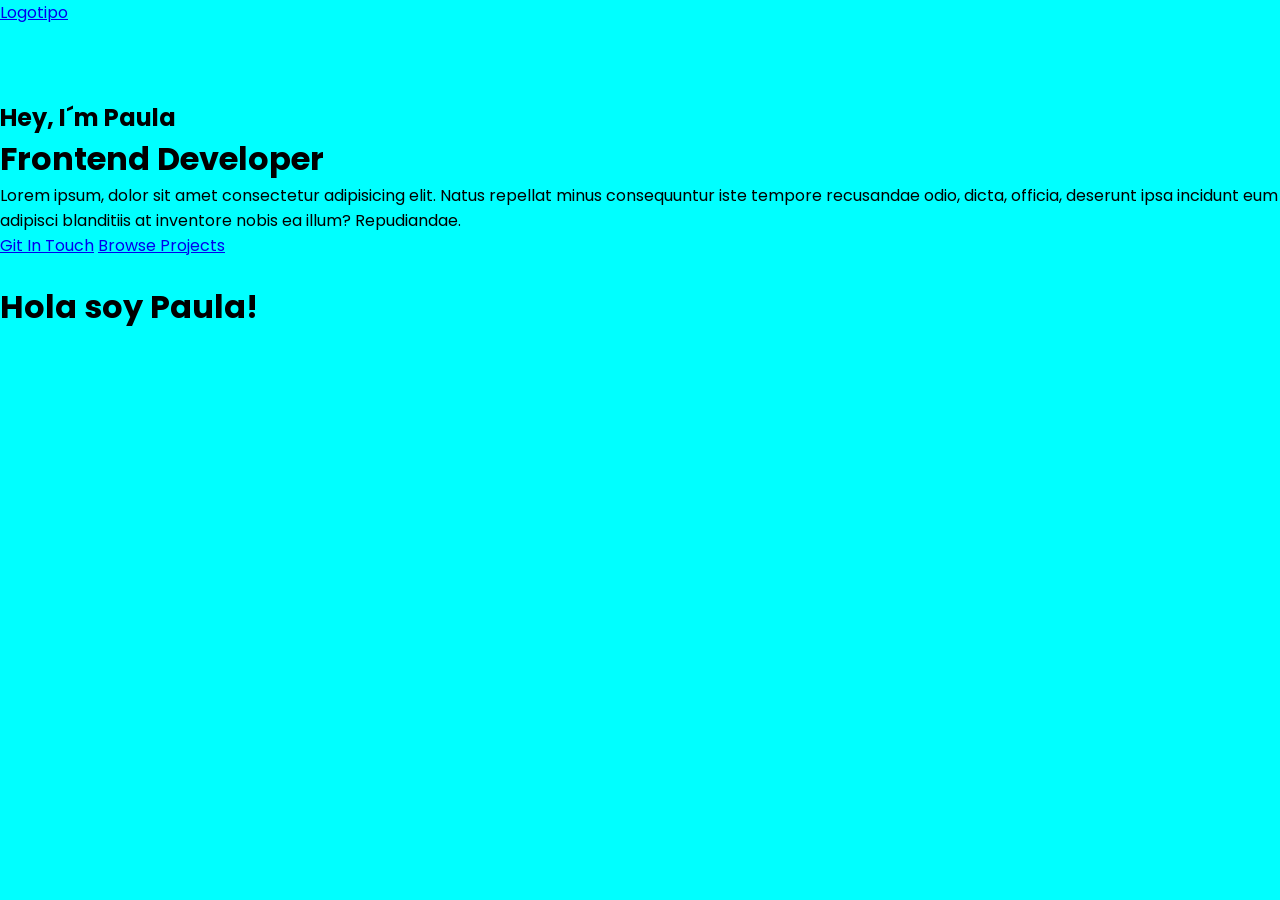
==== index.html @ d36d260b "nav amd heather" ====
<!DOCTYPE html>
<html lang="en">
<head>
    <meta charset="UTF-8">
    <meta name="viewport" content="width=device-width, initial-scale=1.0">
    <title>PORTFOLIO</title>

   <!-- GOOGLE FONTS POPPINS -->
    <link rel="preconnect" href="https://fonts.googleapis.com">
<link rel="preconnect" href="https://fonts.gstatic.com" crossorigin>
<link href="https://fonts.googleapis.com/css2?family=Poppins:ital,wght@0,100;0,200;0,300;0,400;0,500;0,600;0,700;0,800;0,900;1,100;1,200;1,300;1,400;1,500;1,600;1,700;1,800;1,900&display=swap" rel="stylesheet">


    <link rel="stylesheet" href="css/style.css">
</head>
<body>

    <div class="wrapper">

        <nav>
            <a href="#">
                Logotipo

            </a>
       
        <ul>
            <li> 
                <a href=""></a>
            </li>
                
    
            <li> 
                <a href=""></a>

            </li>
            
            <li>
                <a href=""></a>
            </li>

        </ul>
        <a href="#"></a>

        </nav>


        <header>
            <div>
                <h2>Hey, I´m Paula </h2>
                <h1>Frontend Developer</h1>
                <p>Lorem ipsum, dolor sit amet consectetur adipisicing elit. Natus repellat minus consequuntur iste tempore recusandae odio, dicta, officia, deserunt ipsa incidunt eum adipisci blanditiis at inventore nobis ea illum? Repudiandae.</p>
            </div>
                    <a href="#">Git In Touch</a>
                    <a href="#">Browse Projects</a>
            <div>

            <div>
                <div>
                    <img src="" alt="">
                </div>
            </div>


        </header>



        <section id="projects">

        </section>

        <section id=" experience">

        </section>

        <section id="skills">

        </section>

        <section id="story" >

        </section>


        
    <div>
  
    <h1>
        Hola soy Paula!
    </h1>
</body>
</html>
---- css/style.css ----
body {
background-color: aqua;

}

*{
    margin: 0;
    padding: 0;
    box-sizing: border-box;
    font-family: "Poppins", sans-serif
}
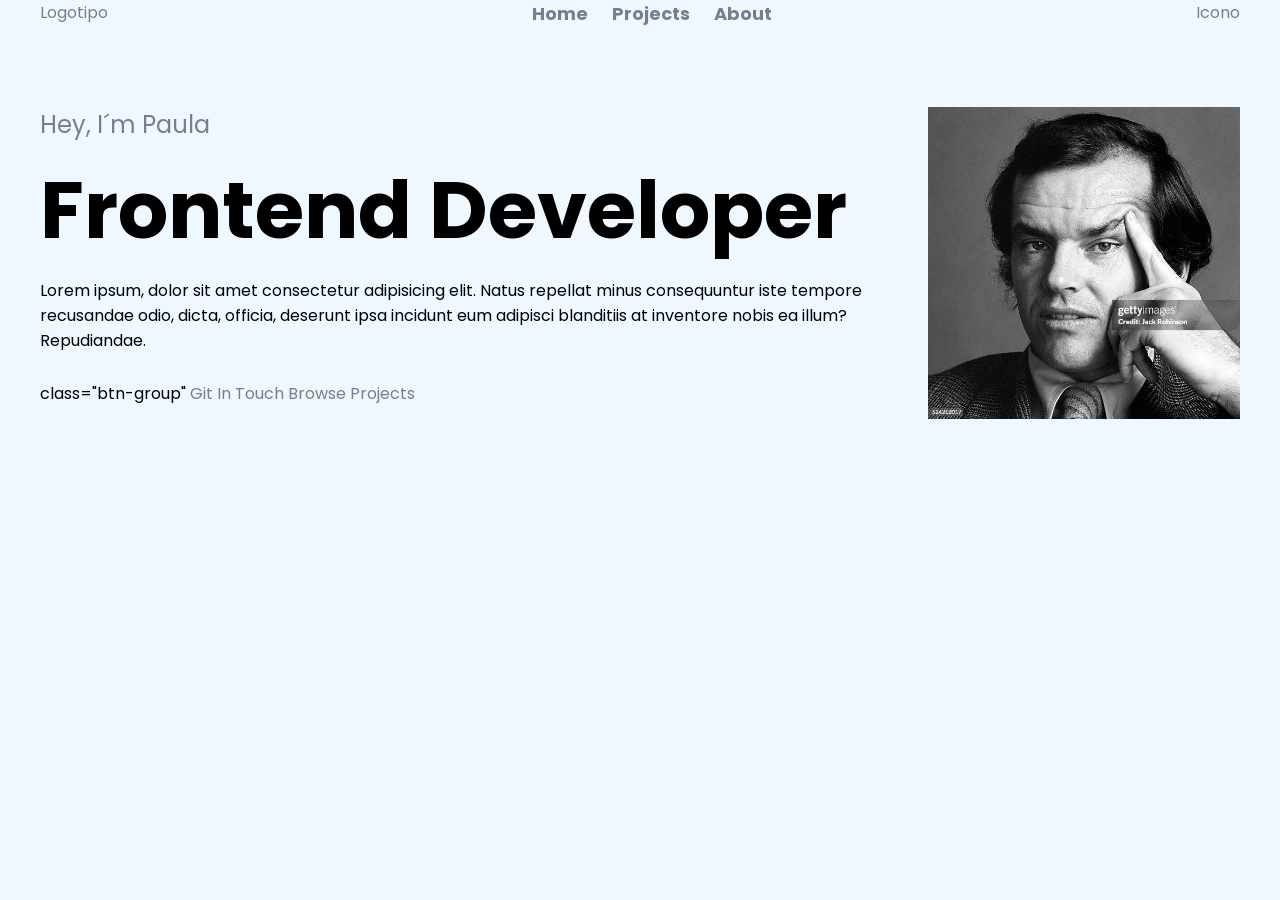
==== commit 99a9cbb0: "Maquetación Parte 1" ====
--- a/index.html
+++ b/index.html
@@ -23,23 +23,25 @@
 
             </a>
        
-        <ul>
-            <li> 
-                <a href=""></a>
-            </li>
+            <ul>
+                <li>
+
+                    <a href="">Home</a>
+                </li>
                 
-    
-            <li> 
-                <a href=""></a>
+                <li>
 
-            </li>
-            
-            <li>
-                <a href=""></a>
-            </li>
+                    <a href="">Projects</a>
+                </li>
 
-        </ul>
-        <a href="#"></a>
+                <li>
+
+                    <a href="">About</a>
+                </li>
+
+            </ul>
+
+            <a href="#">Icono</a>
 
         </nav>
 
@@ -48,15 +50,23 @@
             <div>
                 <h2>Hey, I´m Paula </h2>
                 <h1>Frontend Developer</h1>
-                <p>Lorem ipsum, dolor sit amet consectetur adipisicing elit. Natus repellat minus consequuntur iste tempore recusandae odio, dicta, officia, deserunt ipsa incidunt eum adipisci blanditiis at inventore nobis ea illum? Repudiandae.</p>
-            </div>
+                <p>Lorem ipsum, dolor sit amet consectetur adipisicing elit. Natus repellat minus 
+                consequuntur iste tempore recusandae odio, dicta, officia, deserunt ipsa incidunt 
+                eum adipisci blanditiis at inventore nobis ea illum? Repudiandae.</p>
+               
+                <div> class="btn-group"
                     <a href="#">Git In Touch</a>
                     <a href="#">Browse Projects</a>
-            <div>
+                </div>
+                
 
+            </div>
+
+           
             <div>
                 <div>
-                    <img src="" alt="">
+                    <img src="img/JACK.jpg" 
+                    alt="">
                 </div>
             </div>
 
@@ -85,8 +95,6 @@
         
     <div>
   
-    <h1>
-        Hola soy Paula!
-    </h1>
+
 </body>
 </html>
--- a/css/style.css
+++ b/css/style.css
@@ -1,5 +1,5 @@
 body {
-background-color: aqua;
+background-color: aliceblue;
 
 }
 
@@ -8,4 +8,91 @@
     padding: 0;
     box-sizing: border-box;
     font-family: "Poppins", sans-serif
+}
+
+body {
+    display: flex;
+    justify-content: center;
+
+}
+
+a {
+color: #777e90;
+text-decoration: none;
+
+}
+
+/* Estas propiedades hacen que las imagenes sean responsive y se adapten al tamaño de su contenedor */
+
+img {
+    width: 100%;
+    height: auto;
+    vertical-align: middle;
+}
+
+h1 {
+    font-size: 80px;
+    line-height: 80px;
+    font-weight: bold;
+}
+
+h2 {
+    font-size: 24px;
+    color: #777e90;
+    font-weight: 400;
+}
+
+.wrapper {
+    max-width: 1200;
+    margin: 0; 
+    padding: 0 40px;
+}
+
+
+nav {
+display: flex;
+justify-content: space-between;
+}
+
+nav > ul {
+    list-style: none;
+    display: flex;
+    gap: 24px;
+}
+
+nav > ul > li > a {
+    font-size: 18px;
+    font-weight: bold;
+}
+
+/* Este selector solo se activa si el cursor pasa por encima de los elementos */
+
+nav > ul > li > a:hover {
+    color: blueviolet;
+}
+
+header {
+    padding: 80px 0;
+    display: flex;
+    gap: 200;
+}
+
+header > div:first-child {
+display: flex;
+flex-direction: column;
+gap: 28px;
+}
+
+.btn-group {
+    display: flex;
+    gap: 24px;
+}
+
+.btn-group > a:first-child {
+    background-color: #6e06f2;
+    color: aliceblue;
+}
+
+.btn-group > a:last-child {
+    border: 1px black solid
 }
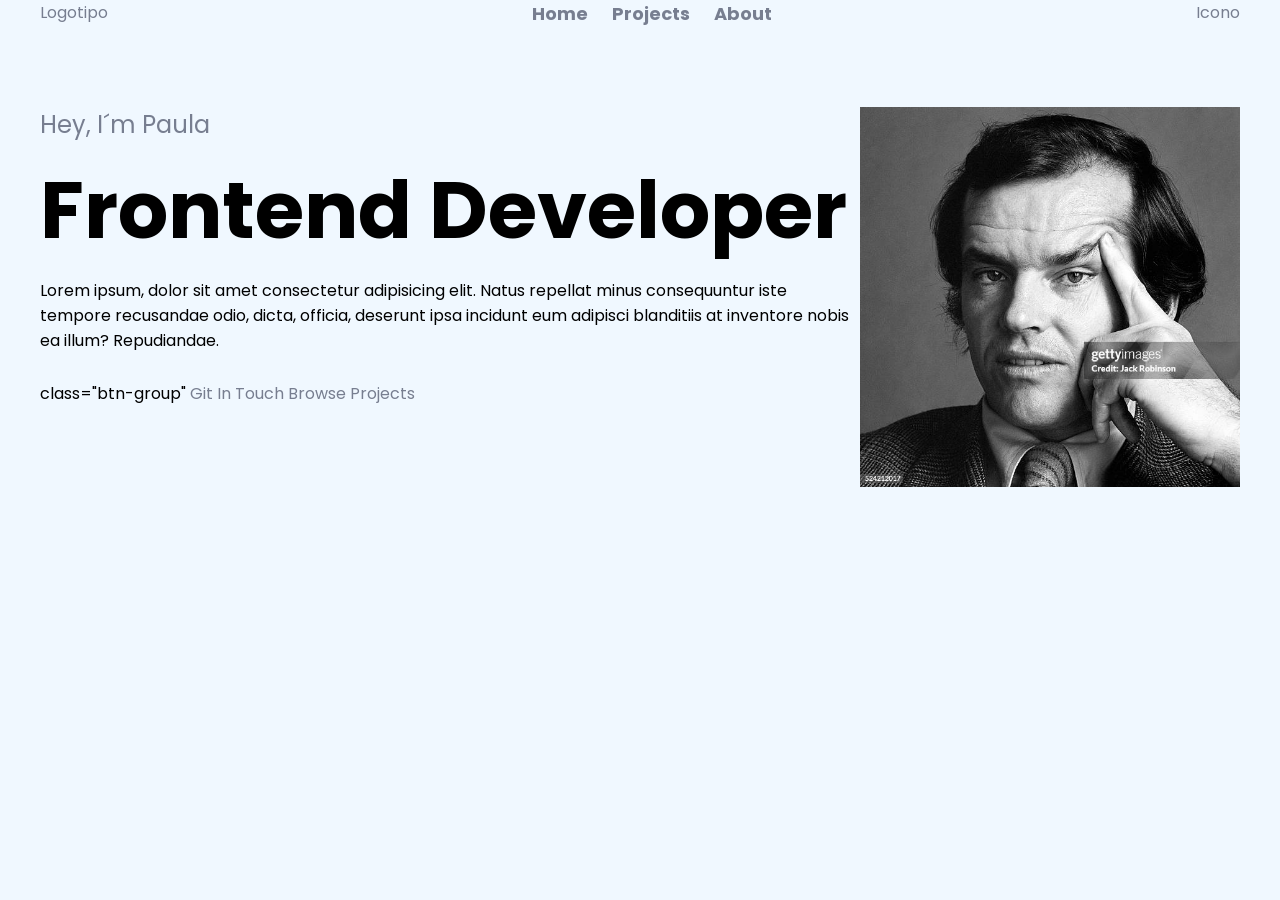
==== commit ae33edd9: "flexbox" ====
--- a/index.html
+++ b/index.html
@@ -64,10 +64,10 @@
 
            
             <div>
-                <div>
-                    <img src="img/JACK.jpg" 
+                
+                  <img src="img/JACK.jpg" 
                     alt="">
-                </div>
+            
             </div>
 
 
--- a/css/style.css
+++ b/css/style.css
@@ -83,9 +83,16 @@
 gap: 28px;
 }
 
-.btn-group {
-    display: flex;
-    gap: 24px;
+header > div:last-child {
+    min-width: 380px;
+    max-width: 624px;
+}
+
+.btn-group > a {
+    padding: 8px 10px;
+    border-radius: 8px;
+    font-size: 14px;
+    font-weight: bold;
 }
 
 .btn-group > a:first-child {
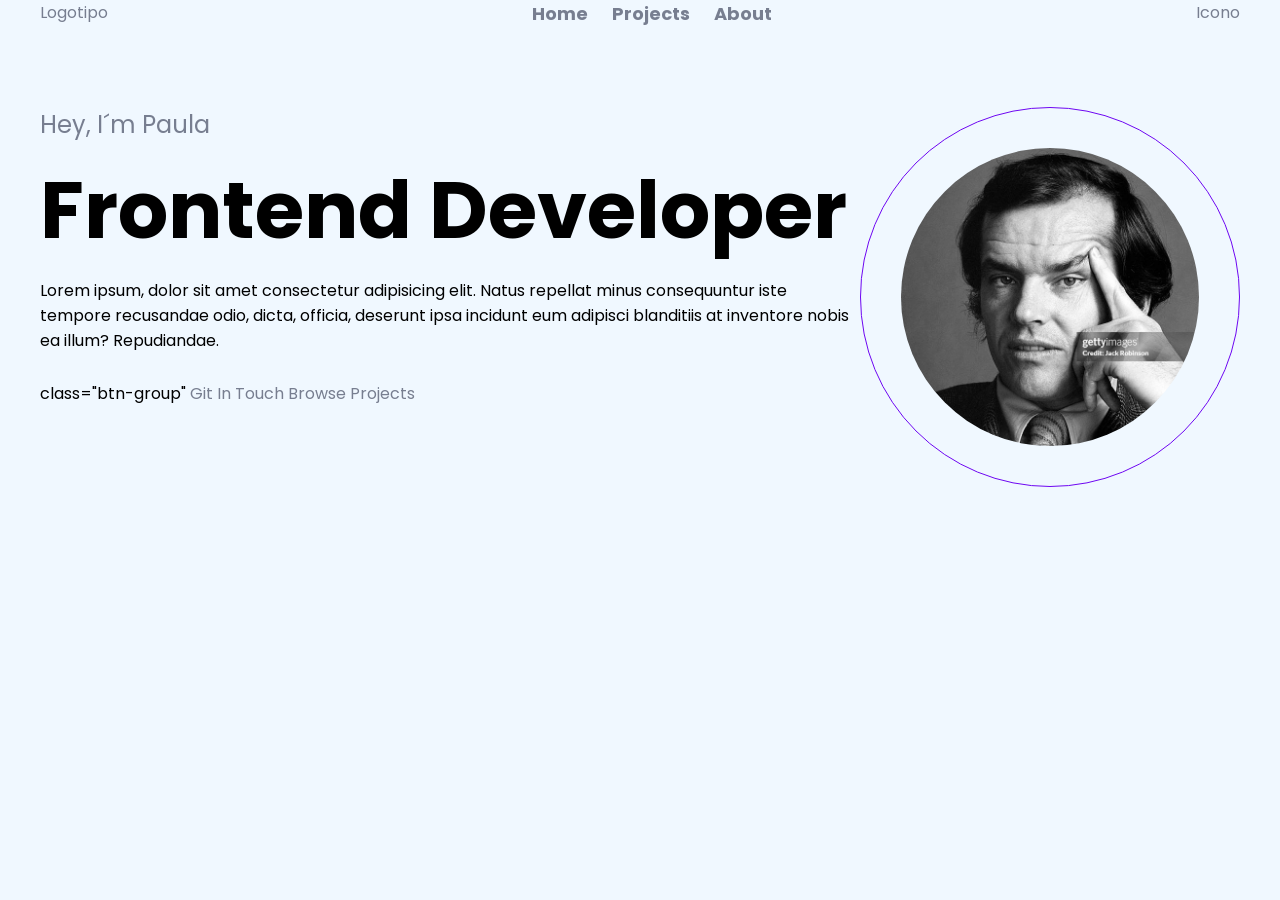
==== commit 7a62ab31: "wrapped2" ====
--- a/index.html
+++ b/index.html
@@ -65,8 +65,7 @@
            
             <div>
                 
-                  <img src="img/JACK.jpg" 
-                    alt="">
+                  <img src="img/JACK.jpg" alt="">
             
             </div>
 
--- a/css/style.css
+++ b/css/style.css
@@ -86,7 +86,26 @@
 header > div:last-child {
     min-width: 380px;
     max-width: 624px;
+    border: 1px #6e06f2 solid;
+    padding: 40px;
+    height: fit-content;
+    border-radius: 50%;
+    /*overflow: hidden; */
+
 }
+
+header > div:last-child > img {
+    border-radius: 50%;
+}
+
+/*GRUPO DE BOTONES*/
+
+.btn-group {
+    display: flex;
+    gap: 24px;
+}
+
+/*Este seleciona los botones*/
 
 .btn-group > a {
     padding: 8px 10px;
@@ -102,4 +121,31 @@
 
 .btn-group > a:last-child {
     border: 1px black solid
+}
+
+/*FLEXBOX.HTML*/
+.cont-parent {
+    display: flex;
+    justify-content: center;
+    flex-wrap: wrap;
+    gap: 40px;
+    padding: 20px;
+}
+
+.cont-parent > div {
+    width: 275px;
+    padding: 20px;
+}
+
+.cont-second {
+    margin: 80px 0;
+    background-color: turquoise;
+    height: 720px;
+}
+
+.cont-second > div {
+    background-color: tomato;
+    width: 120px;
+    height: 120px;
+    justify-content: center;
 }
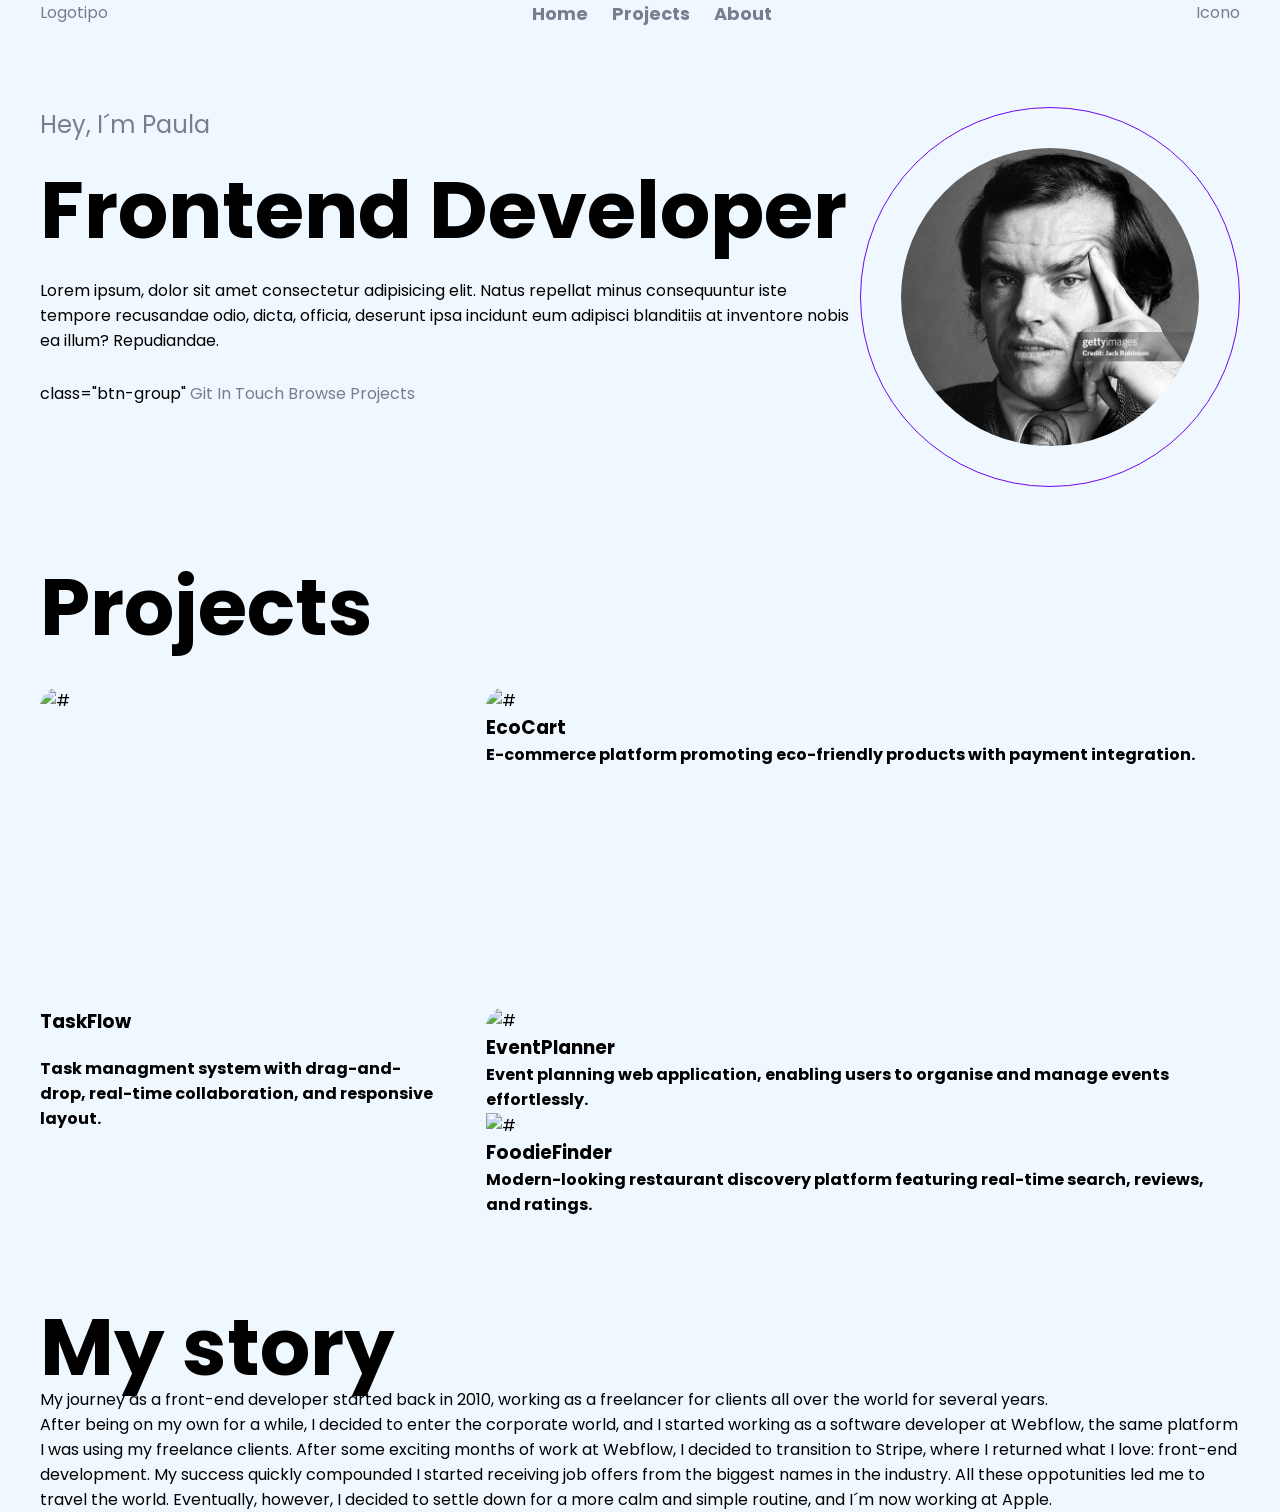
==== commit a470b81a: "Viernes 06" ====
--- a/index.html
+++ b/index.html
@@ -15,7 +15,7 @@
 </head>
 <body>
 
-    <div class="wrapper">
+<div class="wrapper">
 
         <nav>
             <a href="#">
@@ -75,6 +75,38 @@
 
 
         <section id="projects">
+            <h1>Projects</h1>
+            <div class="p-row">
+                <div class="col small-col">
+                    <div>
+                        <img src="https://picsum.photos/seed/picsum/1280/720" alt="#" >
+                    </div>
+                    <h3>TaskFlow</h3>
+                    <h4>Task managment system with drag-and-drop, real-time collaboration, and responsive layout. </h4>
+            </div>   
+
+            <div class= "col big-col" >
+                <div>
+                    <img src="https://picsum.photos/seed/picsum/1280/720" alt="#"
+                </div>
+                <h3>EcoCart</h3>
+                <h4> E-commerce platform promoting eco-friendly products with payment integration. </h4>
+            </div>
+            <div class="p-row">
+                <div class="col big-col">
+                    <div>
+                        <img src="https://picsum.photos/seed/picsum/1280/720" alt="#"
+                    </div>
+                    <h3>EventPlanner</h3>
+                    <h4>Event planning web application, enabling users to organise and manage events effortlessly. </h4>
+                </div>
+                <div class="col small-col" >
+                    <div>
+                        <img src="https://picsum.photos/seed/picsum/1280/720" alt="#" >
+                    </div>
+                    <h3>FoodieFinder</h3>
+                    <h4>Modern-looking restaurant discovery platform featuring real-time search, reviews, and ratings. </h4>
+                </div>
 
         </section>
 
@@ -87,7 +119,21 @@
         </section>
 
         <section id="story" >
+            <div>
+                <h1>My story</h1>
+                <p>My journey as a front-end developer started back in 2010, working as a freelancer for clients all over the world for several years.</p>
 
+After being on my own for a while, I decided to enter the corporate world, and I started working as a 
+software developer at Webflow, the same platform I was using my freelance clients.
+
+After some exciting months of work at Webflow, I decided to transition to Stripe, where I returned what I 
+love: front-end development.
+
+My success quickly compounded I started receiving job offers from the biggest names in the industry.
+
+All these oppotunities led me to travel the world. Eventually, however, I decided to settle down for a more 
+calm and simple routine, and I´m now working at Apple.
+            </div>
         </section>
 
 
--- a/css/style.css
+++ b/css/style.css
@@ -141,11 +141,106 @@
     margin: 80px 0;
     background-color: turquoise;
     height: 720px;
+    display: flex;
+    justify-content: center;
+    align-items: center;
 }
 
 .cont-second > div {
     background-color: tomato;
     width: 120px;
     height: 120px;
-    justify-content: center;
-}+    display: flex;
+    justify-content: center;
+    align-items: center;
+}
+
+.cont-second > div > p {
+    color: aliceblue;
+    font-size: 16px;
+}
+
+.flex-cont-wrap {
+    padding: 40px;
+    background-color: cadetblue;
+    display: flex;
+    justify-content: space-around;
+    flex-wrap: wrap;
+    gap: 40px;
+}
+
+
+
+.flex-cont-wrap > div {
+    width: 100px;
+    height: 100px;
+    background-color: violet;
+    border: 1px #6e06f2 solid;
+}
+
+.flex-cont-wrap > div {
+    width: 100px;
+    height: 100px;
+    background-color: violet;
+    border: 1px #6e06f2 solid;
+    display: flex;
+    justify-content: center;
+    align-items: center;
+}
+
+.flex-cont-wrap > div > p {
+    color: aliceblue;
+}
+
+.flex-cont-wrap > div:nth-child(5) {
+    background-color: yellowgreen;
+    order: -1;
+}
+
+
+/* SECCIÓN PROYECTOS */
+
+#projects {
+    display: flex;
+    flex-direction: column;
+    gap: 40px;
+}
+
+/* Esta selección afecta a las 2 filas */
+#projects > .p-row {
+    display: flex;
+    gap: 40px;
+}
+
+#projects > .p-row > .col {
+    display: flex;
+    flex-direction: column;
+    gap: 20px;
+}
+
+#projects > .p-row > .col > p {
+    font-size: 16px;
+}
+
+
+#projects > .p-row > .small-col {
+    width: 35%;
+}
+
+#projects > .p-row > .big-col {
+    width: 65%;
+}
+
+/*  Selector para el contenedor de la imágen */
+#projects > .p-row > .col > div {
+    height: 300px;
+    border-radius: 20px;
+    overflow: hidden;
+}
+
+#projects > .p-row > .col > div > img {
+    height: 100%;
+    object-fit: cover;
+}
+
+/* SECCION STORY */
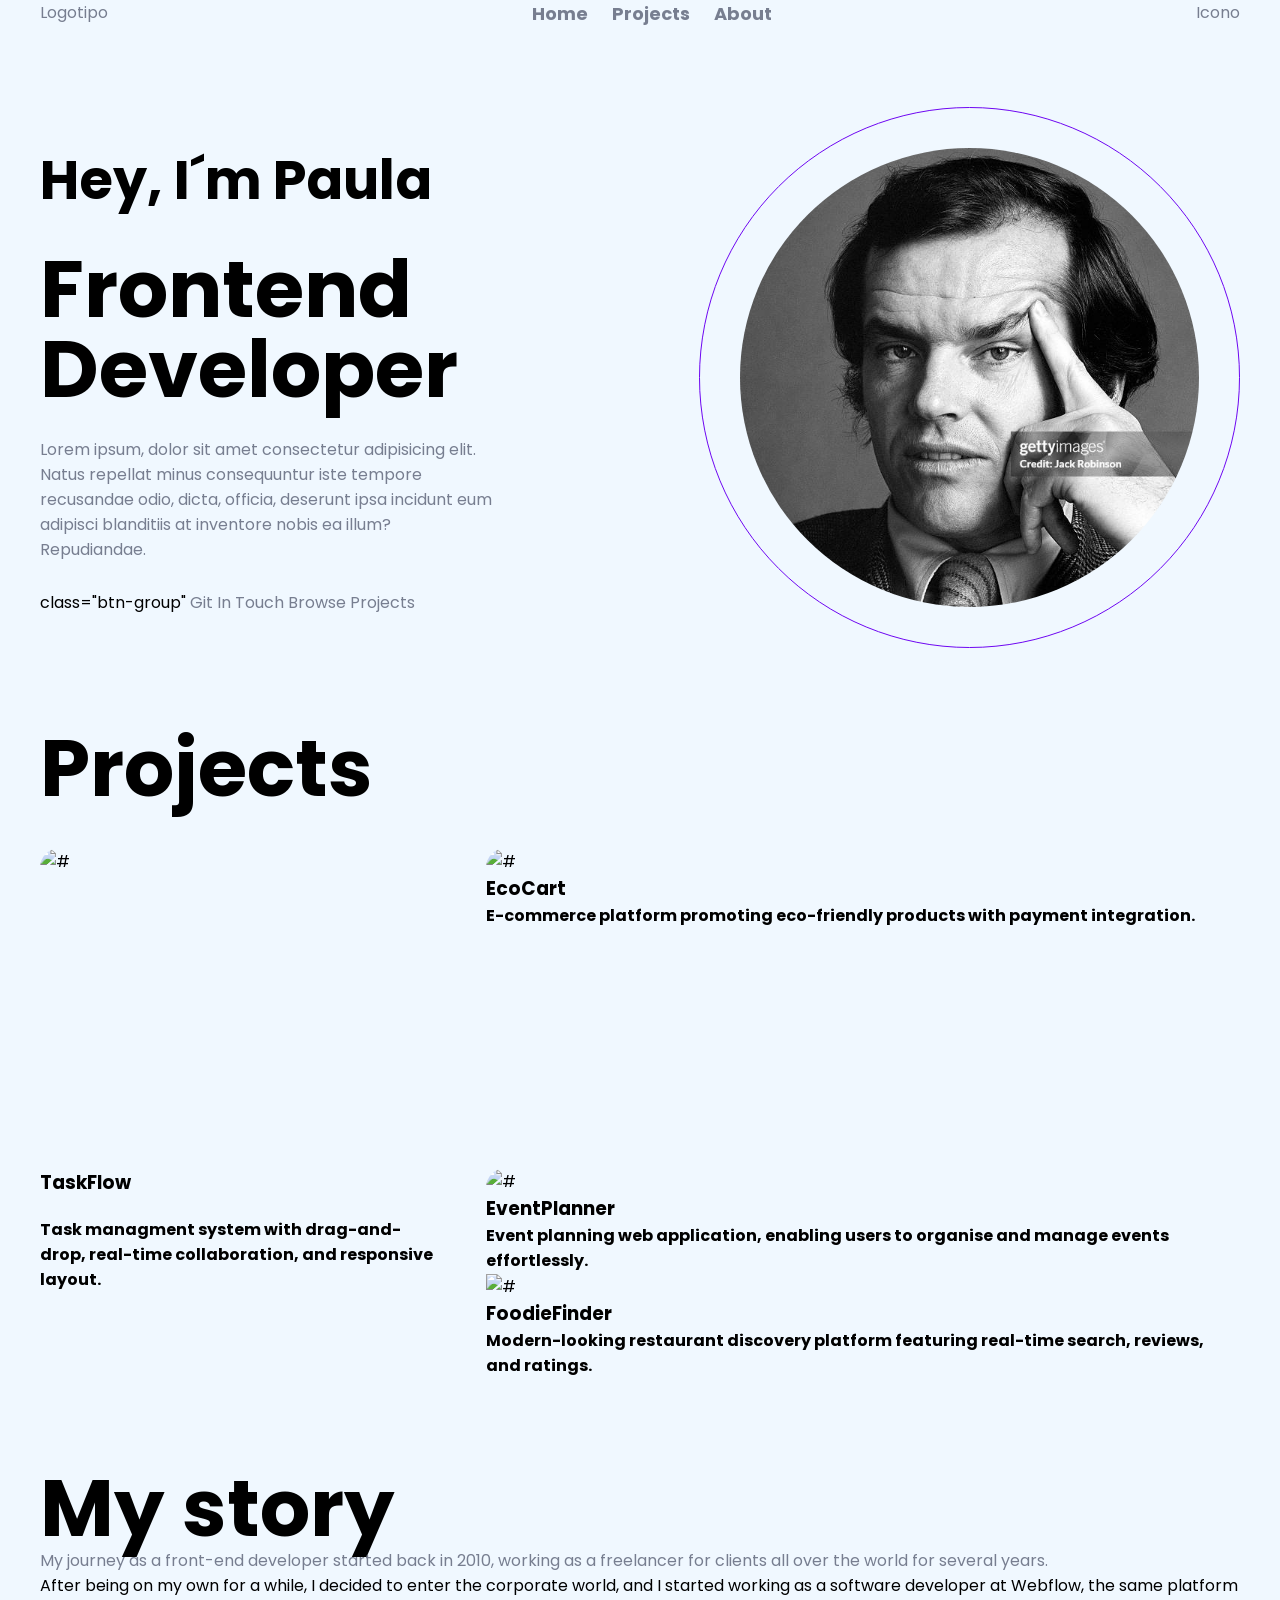
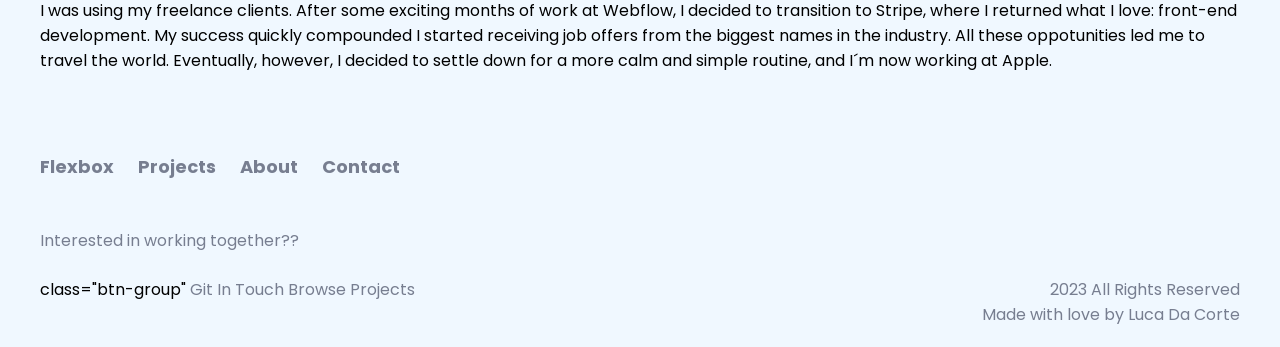
==== commit d2195698: "footer tablet & mobile" ====
--- a/index.html
+++ b/index.html
@@ -10,6 +10,8 @@
 <link rel="preconnect" href="https://fonts.gstatic.com" crossorigin>
 <link href="https://fonts.googleapis.com/css2?family=Poppins:ital,wght@0,100;0,200;0,300;0,400;0,500;0,600;0,700;0,800;0,900;1,100;1,200;1,300;1,400;1,500;1,600;1,700;1,800;1,900&display=swap" rel="stylesheet">
 
+    <! -- ICONOS FONT AWESOME -- !>
+    <link rel="stylesheet" href="https://cdnjs.cloudflare.com/ajax/libs/font-awesome/7.0.1/css/all.min.css" integrity="sha512-2SwdPD6INVrV/lHTZbO2nodKhrnDdJK9/kg2XD1r9uGqPo1cUbujc+IYdlYdEErWNu69gVcYgdxlmVmzTWnetw==" crossorigin="anonymous" referrerpolicy="no-referrer" />
 
     <link rel="stylesheet" href="css/style.css">
 </head>
@@ -136,10 +138,66 @@
             </div>
         </section>
 
-
+        <footer>
+            <div class= "f-row" >
+                <nav>
+                    <ul>
+                        <li>
+                            <a href="flexbox.html">Flexbox</a>
+                        </li>
+                        <li>
+                            <a href="#">Projects</a>
+                        </li>
+                        <li>
+                            <a href="#">About</a>
+                        </li>
+                         <li>
+                            <a href="#">Contact</a>
+                        </li>
+                    </ul>
+                </nav>
+
+            </div>
+
+            <div class="social-icons">
+                <a href="http://" target="_blank" rel="noopener noreferrer">
+                    <i class="fa-brands fa-instagram"></i>
+                </a>
+
+
+                <a href="http://" target="_blank" rel="noopener noreferrer">
+                    <i class="fa-brands fa-linkedin-in"></i>
+                </a>
+
+
+                <a href="http://" target="_blank" rel="noopener noreferrer">
+                    <i class="fa-brands fa-github"></i>
+                </a>
+
+                <a href="http://" target="_blank" rel="noopener noreferrer">
+                    <i class="fa-brands fa-dribbble"></i>
+                </a>
+
+            </div>
+
+            <div class= "f-row" >
+                <p>Interested in working together?<span>?</span></p>
+            </div>
+
+
+            <div class= "f-row" >
+                <div> class="btn-group"
+                    <a href="#">Git In Touch</a>
+                    <a href="#">Browse Projects</a>
+                </div>
+                <div class="copyright">
+                    <p>2023 All Rights Reserved</p>
+                    <p>Made with love by Luca Da Corte</p>
+                </div>
+            </div>
+        </footer>
         
     <div>
   
-
 </body>
 </html>
--- a/css/style.css
+++ b/css/style.css
@@ -36,10 +36,20 @@
     font-weight: bold;
 }
 
-h2 {
-    font-size: 24px;
+p {
+    /* font-size: 24px; */
     color: #777e90;
     font-weight: 400;
+}
+
+h2 {
+    font-size: 54px;
+    color: black;
+    font-weight: bold;
+}
+
+h2 > span {
+    color: #6e06f2;
 }
 
 .wrapper {
@@ -74,7 +84,11 @@
 header {
     padding: 80px 0;
     display: flex;
-    gap: 200;
+    row-gap: 80px;
+    column-gap: 200px;
+    flex-wrap: wrap;
+    justify-content: center;
+    align-items: center;
 }
 
 header > div:first-child {
@@ -98,6 +112,12 @@
     border-radius: 50%;
 }
 
+header > div {
+    flex: 2;
+}
+
+
+
 /*GRUPO DE BOTONES*/
 
 .btn-group {
@@ -225,10 +245,12 @@
 
 #projects > .p-row > .small-col {
     width: 35%;
+    /*flex: 1; */
 }
 
 #projects > .p-row > .big-col {
     width: 65%;
+    /*flex: 2; */
 }
 
 /*  Selector para el contenedor de la imágen */
@@ -243,4 +265,72 @@
     object-fit: cover;
 }
 
-/* SECCION STORY */+/* FOOTER */
+footer {
+    margin: 80px 0 20px 0;
+    display: flex;
+    flex-direction: column;
+    gap: 24px;
+}
+
+footer > .f-row {
+    display: flex;
+    justify-content: space-between;
+
+}
+
+footer > .f-row > .social-icons {
+    font-size: 24px;
+    display: flex;
+    gap: 24px;
+    padding: 24px 0;
+}
+
+footer >.f-row > .btn-group {
+    align-items: flex-end;
+}
+
+footer >.f-row > .copyright {
+    text-align: right;
+}
+
+
+
+/* MEDIA QUERIES (Responsive) */ 
+
+/*Este bloque de selectores solo funcionará cuando se cumpla la condición de que la pantalla del usuario
+sea menor de 720px. */
+
+/*TABLET*/
+@media screen and (max-width: 720px) {
+ 
+  h1 {
+    font-size: 48px;
+  }
+
+  #projects > .pro-row {
+     flex-wrap: wrap;
+  }
+    
+  #projects > .pro-row > .col {
+        width: 100%;
+  }
+
+  footer > .f-row {
+         flex-direction: column;
+         align-items: center;
+  }
+
+  footer > .f-row > .copyright {
+    padding-top: 40px;
+    text-align: center;
+  }
+} 
+
+/*MOBILE*/
+@media screen and (max-width: 480px) {
+    
+    .wrapper {
+        padding: 0 20px;
+    }
+}
